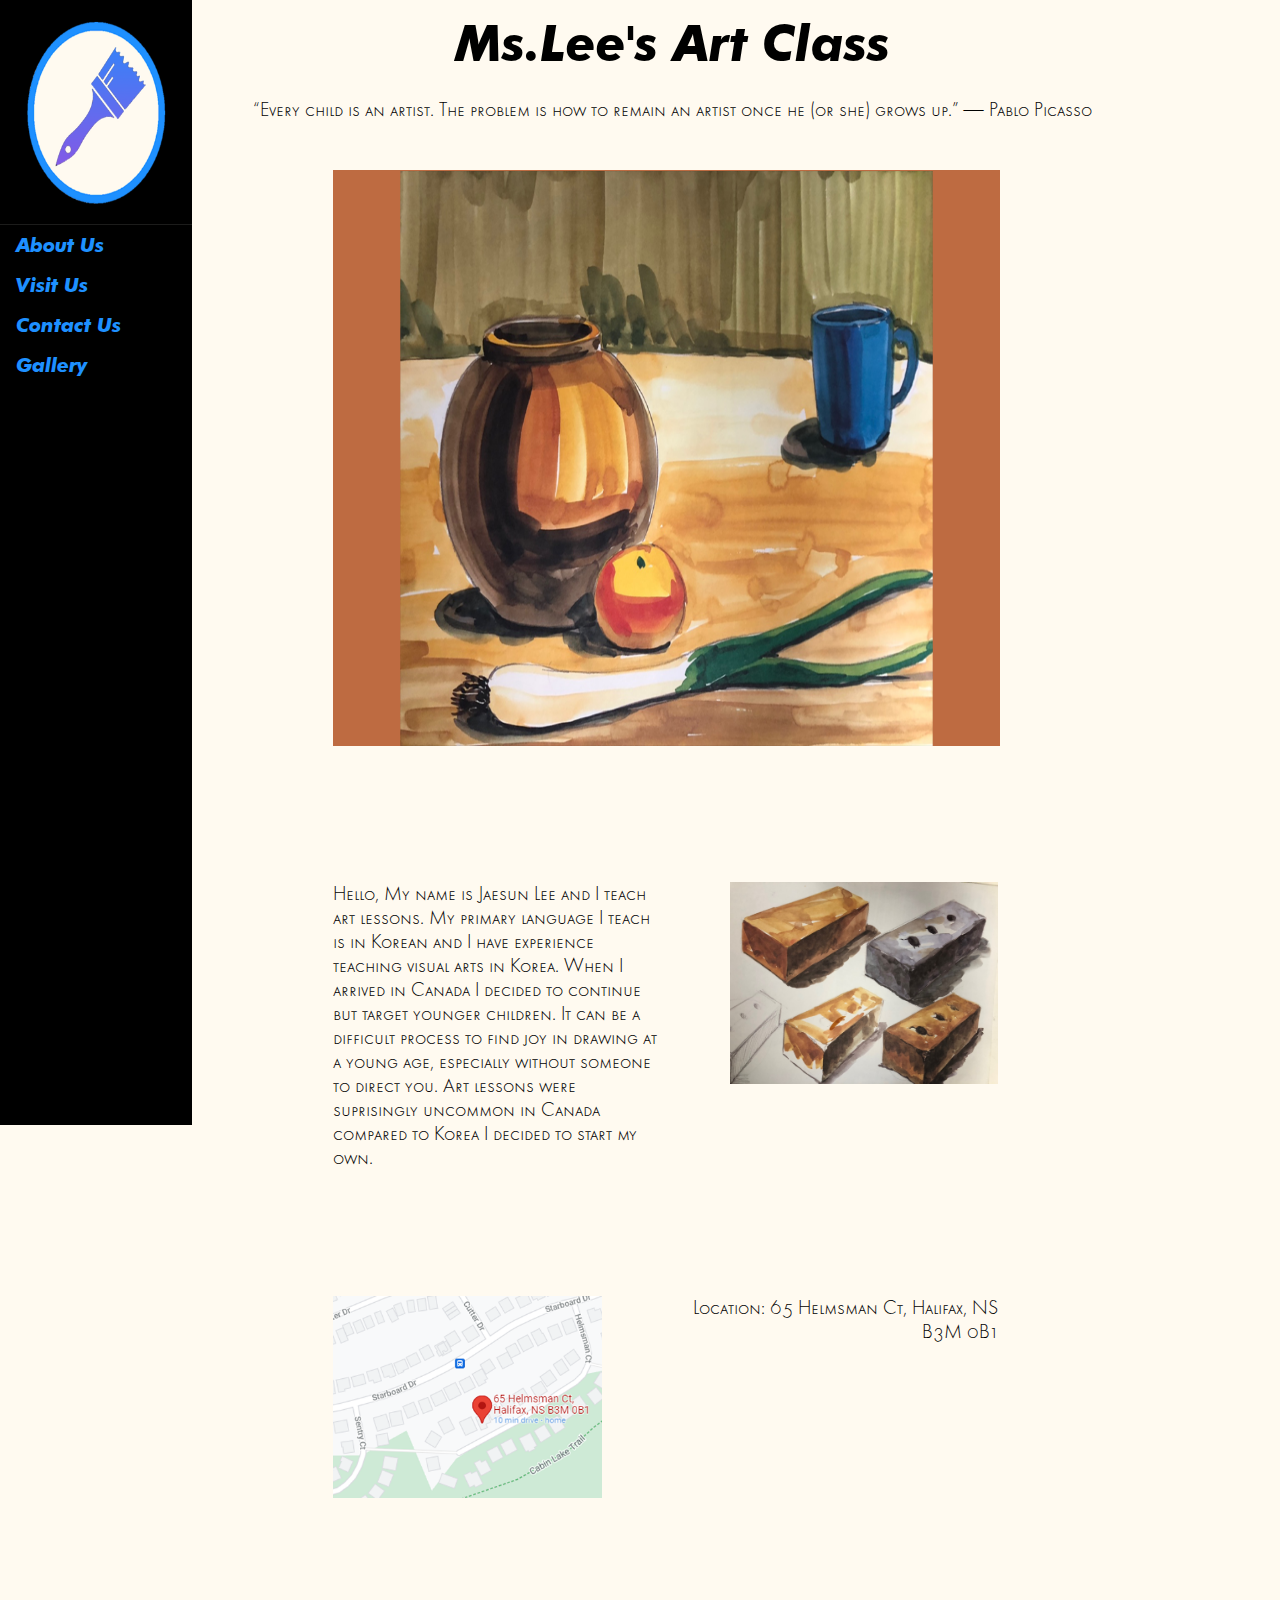
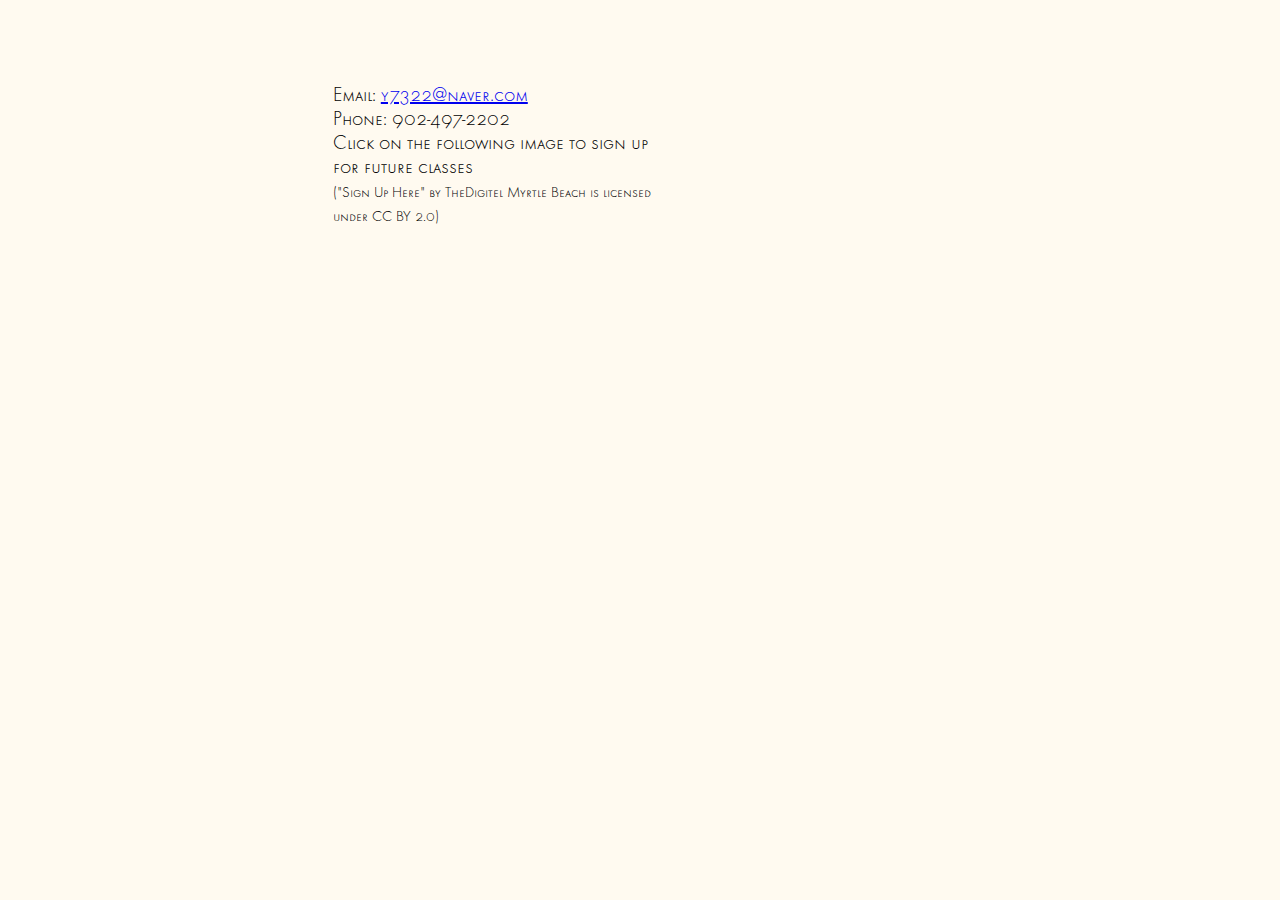
==== index.html @ 22d0910b "Update index.html" ====
<!doctype html>
<html>
<head>
<meta charset="utf-8">
<title>Ms.Lee's Art Class</title>
<link href="vwvh.css" rel="stylesheet" type="text/css">

</head>

<body>
	
	
<p id="title">Ms.Lee's Art Class</p>
<p id="quote">“Every child is an artist. The problem is how to remain an artist once he (or she) grows up.” ― Pablo Picasso</p>	

<div id="navbar">
	<a href="index.html"><img class="nike" src="imgs/roughlogo2.png" width="600" height="600" alt=""/></a>
<ul>
  <li><a class="a" href="#About-Us">About Us</a></li>
  <li><a class="a" href="#Visit-Us">Visit Us</a></li>
  <li><a class="a" href="#Contact-Us">Contact Us</a></li>
  <li><a class="a" href="fourthpage.html">Gallery</a></li>
</ul>
	</div>
	
	<div class="slider-frame">
	  <div class="slide-images">
			<div class="img-container">
		  <img src="imgs/black1000600.png"  alt=""/></div>
	  
		<div class="img-container">
		  <img src="imgs/white1000600.png"  alt=""/></div>
	  
	<div class="img-container">
		  <img src="imgs/brown1000600.png"  alt=""/></div>
	  </div>
	</div>
	
	<img id="image1" style="" src="imgs/KakaoTalk_20220122_112134497_02.jpg"  alt=""/>
  		
	<p id="About-Us"> Hello, My name is Jaesun Lee and I teach art lessons. My primary language I teach is in Korean and I have experience teaching visual arts in Korea. When I arrived in Canada I decided to continue but target younger children. It can be a difficult process to find joy in drawing at a young age, especially without someone to direct you. Art lessons were suprisingly uncommon in Canada compared to Korea I decided to start my own.  </p> 
  		
	<img id="image2"  src="imgs/SCREENSHOTGOOGLE.png"  alt="Sign Up Here">

	<p id="Visit-Us">Location: 65 Helmsman Ct, Halifax, NS B3M 0B1</p>
		
	<a href="signupform.html"><img id="image3" src="https://live.staticflickr.com/7007/6488196987_37291ce203_b.jpg"  alt=""/></a>
		
	<p id="Contact-Us">Email:&nbsp;<a href="mailto:y7322@naver.com">y7322@naver.com</a>
			<br>
		Phone:&nbsp;902-497-2202
			<br>
			Click on the following image to sign up for future classes
	  <br>
			<span style="font-size: 15px">("Sign Up Here" by TheDigitel Myrtle Beach is licensed under CC BY 2.0)</span>
	</p>
	
</body>

</html>
---- vwvh.css ----
@import url("fbi/stylesheet.css");
@import url("futuralight/stylesheet.css");
html {
  scroll-behavior: smooth;
}
body {
    padding: 0;
    margin: 0;
    background-color: floralwhite;
    font-size: 20px;
    height: 2500px;
}
body::-webkit-scrollbar {width: 5px}

body::-webkit-scrollbar-track {background:black}
body::-webkit-scrollbar-thumb {background:dodgerblue}

.slider-frame{
    overflow: hidden;
    height: 64vh;
    width: 52.1vw;
    margin-left: 26vw;
    margin-right: 21.9vw;
    margin-top: 0vh;
    position: relative;
    top: 0vh;
}

@-webkit-keyframes slide_animation{
	0% {left:0vw;}
	10% {left:0vw;}
	20% {left:52.1vw;}
	30% {left:52.1vw;}
	40% {left:104.2vw;}
	50% {left:104.2vw;}
	60% {left:52.1vw;}
	70% {left:52.1vw;}
	80% {left:0vw}
	90% {left:0vw}
	100%{left:0vw}
}

.slide-images
	{float:left;
		display:flex;
		border:0;
		padding:0;
	width:135.5vw;
	height:64vw;
	margin:0vh 0vw 0vh -104.2vw;
	position: relative;
		top: 0vh;
	-webkit-animation-name: slide_animation;
	-webkit-animation-duration: 30s;
	-webkit-animation-iteration-count: infinite;
	-webkit-animation-direction: alternate;
	-webkit-animation-play-state:running;
}

.slide-images img {width:52.1vw;
					height:64vh;
}

.img-container {
	display:flex;
	margin:0;
		border:0%;
		padding:0%;
	height:64vh;
	width:156.3vw;
	position: relative;
	top:0vh;
	float: left;
}

li {text-decoration: none;
    display: block;
    background-color: black;
    padding: 0px;
    text-align: left;
	font-size:50px;
}

li a:hover {background-color:gray;
	text-decoration: underline;
}
ul {
    list-style-type: none;
    margin: 0%;
    padding: 0%;
    width: 15vw;
    background-color: black;
    position: fixed; top: 25%;
    height: 100%;
    overflow: auto;
    text-align: center;
    font-family: fbi;
	font-size:50px;	
}

li a {
    display: block;
    color: dodgerblue;
    padding: 8px 16px;
    text-decoration: none;
    transition-duration: 0.4s;
    font-size: 20px;
}

li a.active {
  background-color: dodgerblue;
  color:white;
}

li a:hover:not(.active) {
  background-color: dodgerblue;
  color:white;
}
#description 
{
    font-size: 40px;
}
#navbar {position: absolute; left: -10%; transition:400ms ease; z-index: 5}

#navbar:hover{position:absolute; left: 0%;
}

#title {
    z-index: 4;
    background-color: floralwhite;
    text-align: center;
    font-size:50px;
    padding-top: 1%;
	margin-bottom:0%;
	margin-left:5%;
	margin-top:0%;
	font-family: fbi;
}

#quote {text-align: center; 
	font-family: futuralight; 
	background-color:floralwhite;
	padding-top: 2%;
	padding-bottom: 2%;
	margin-top:0%;
	margin-left:5%;
	font-size:20px;
    }

.nike {list-style-type: none;
    margin: 0;
    padding: 0;
    width: 15vw;
    background-color: transparent;
    position: fixed; top:0;
    height: 25%;
    text-align: center;
    font-family: fbi;}

#About-Us {
    position: absolute;
    top: 96vh;
    font-family: futuralight;
    width: 26%;
    float: left;
    text-align: left;
    margin-left: 26%;
    margin-right: 22%;
    font-size: 100%;	
}
#image1 {
	position: absolute; 
	top:98vh;
	width:21%;
	margin-left:57%;
	margin-right:22%;
}


#Visit-Us 
{position:absolute;
	top:142vh;
	width: 26%;
	font-family:futuralight;
	text-align:right;
	margin-left:52%;
	margin-right:22%;
	
}


#image2 {position:absolute;
	top: 144vh;
	margin-left:26%;
	margin-right:53%;
	width:21%;
}
#Contact-Us {position:absolute;
	top:185vh;
	width: 26%;
	font-family:futuralight;
	margin-left:26%;
	margin-right: 52%;
	float: left;
	text-align: left;
}
#image3 {position:absolute;
	     top:185vh;
         width:21%;
		margin-left:57%;
		margin-right:22%;
}





#form {position:absolute; top: 220%;margin-left:16%;margin-right:0%}

iframe {position: absolute; top:15%; width: 50%;margin-left:27%;margin-right: 25%;padding: 0;}
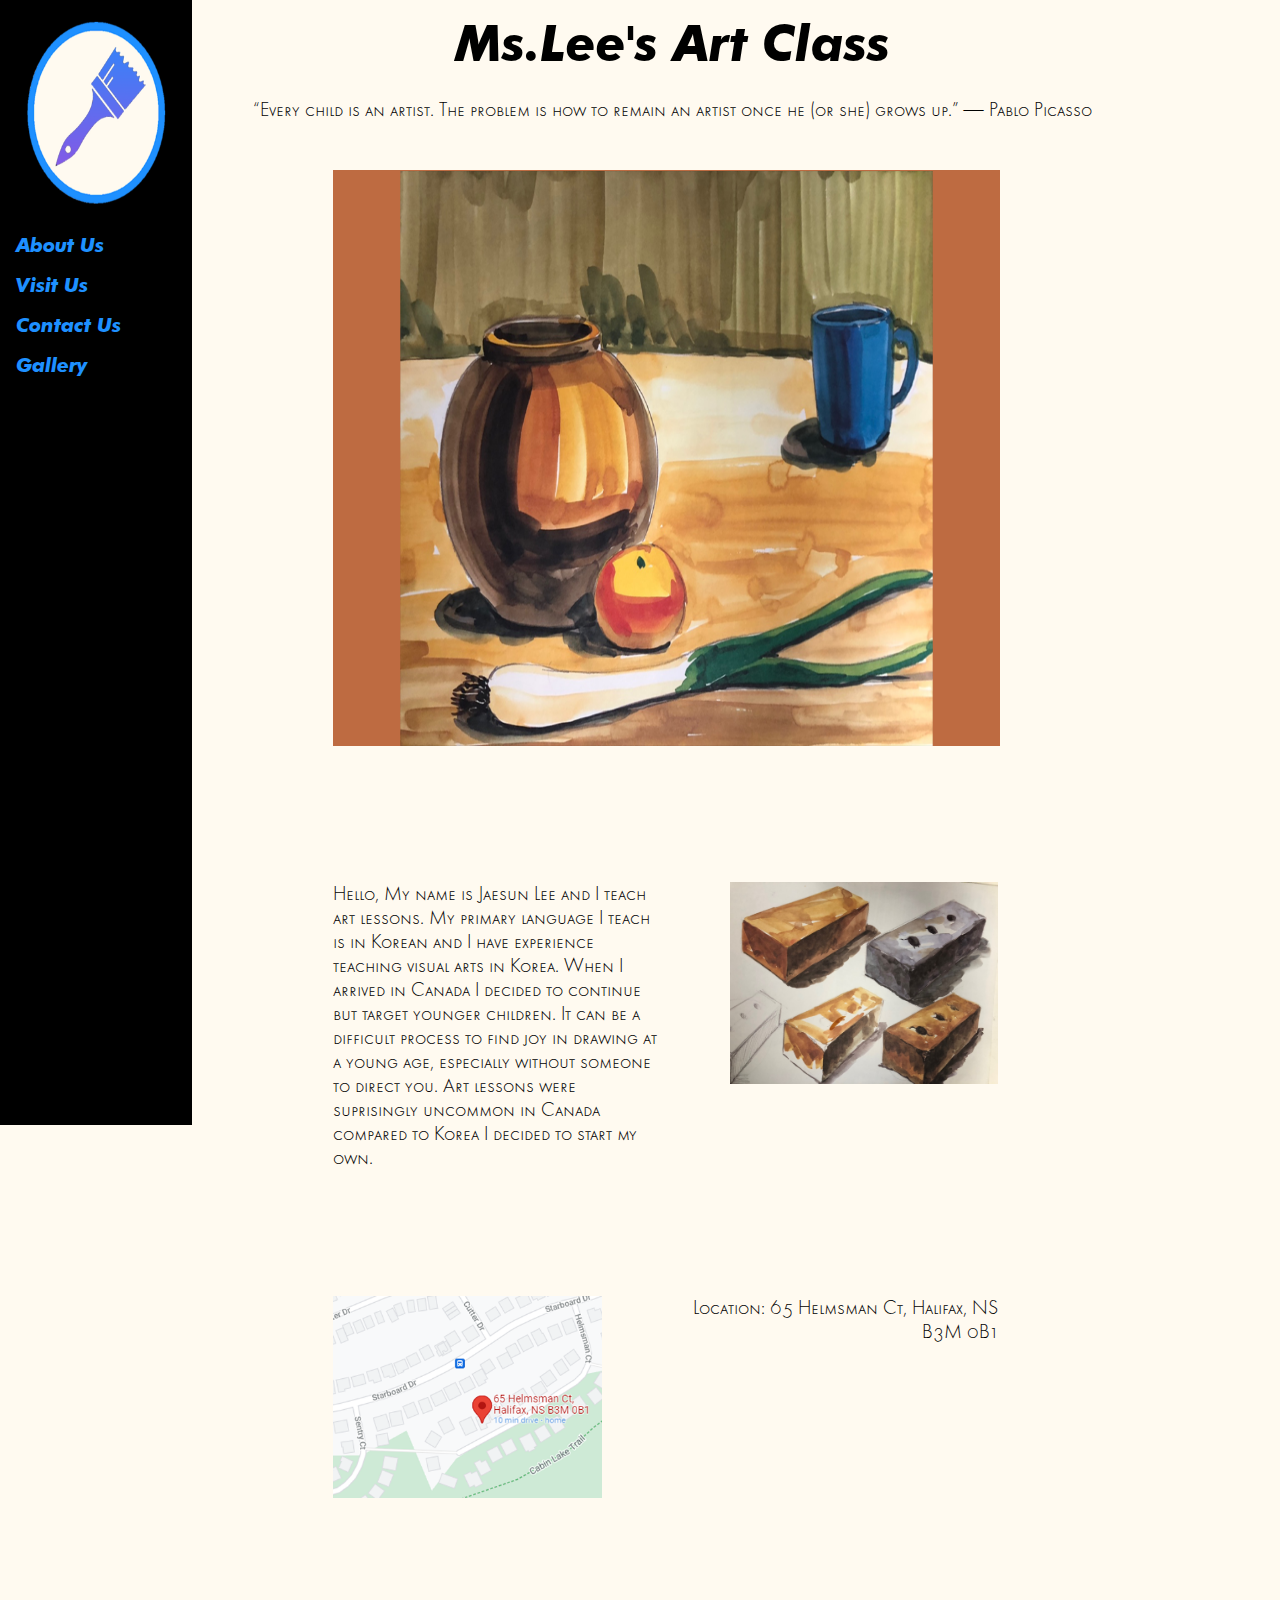
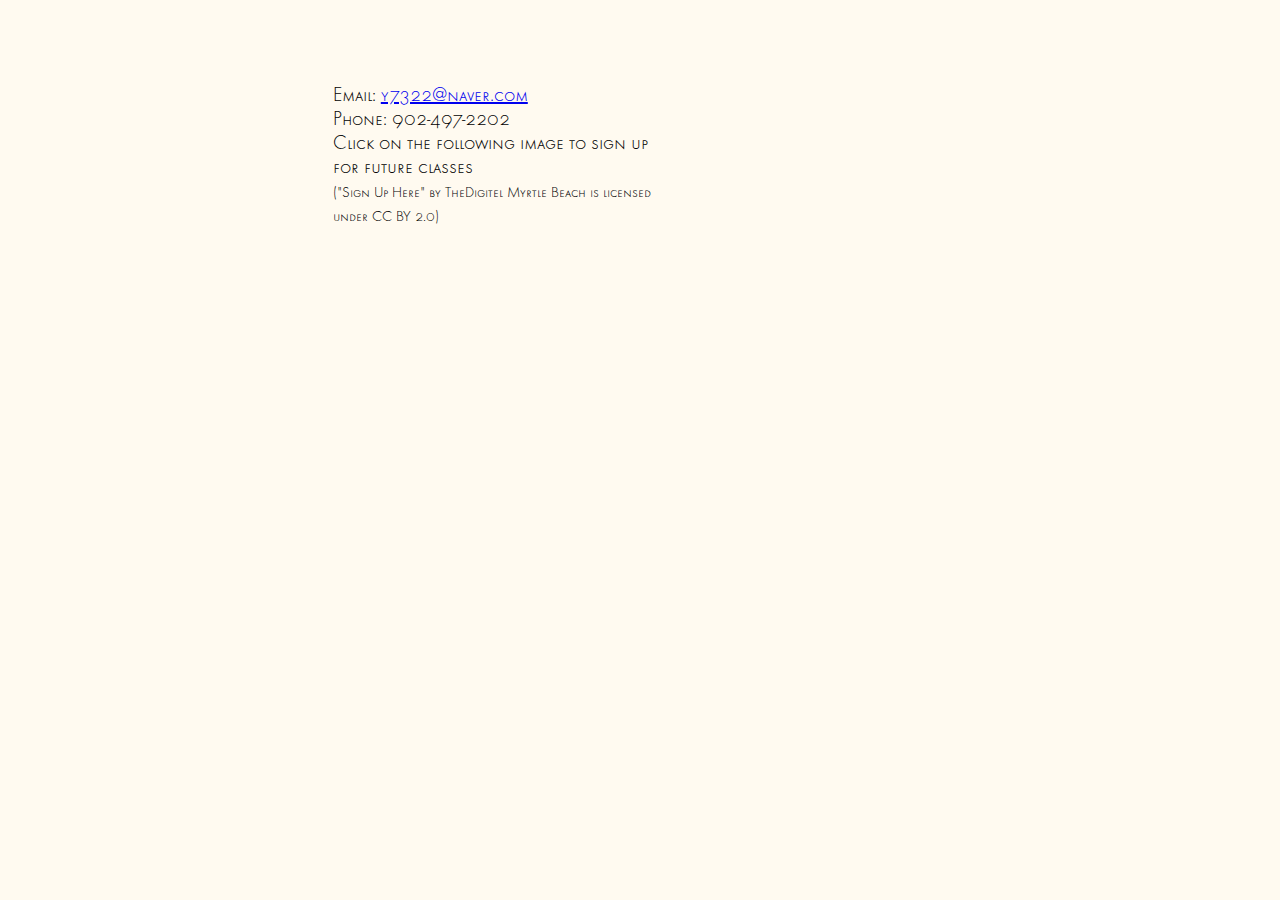
==== commit ca116f45: "fdasfdsa" ====
--- a/index.html
+++ b/index.html
@@ -15,6 +15,7 @@
 
 <div id="navbar">
 	<a href="index.html"><img class="nike" src="imgs/roughlogo2.png" width="600" height="600" alt=""/></a>
+	<img class="nike2" src="../../../Desktop/crit E/arrows.png" width="" height="" alt=""/>
 <ul>
   <li><a class="a" href="#About-Us">About Us</a></li>
   <li><a class="a" href="#Visit-Us">Visit Us</a></li>
--- a/vwvh.css
+++ b/vwvh.css
@@ -42,14 +42,14 @@
 
 .slide-images
 	{float:left;
-		display:flex;
-		border:0;
-		padding:0;
+	display:flex;
+	border:0;
+	padding:0;
 	width:135.5vw;
 	height:64vw;
 	margin:0vh 0vw 0vh -104.2vw;
 	position: relative;
-		top: 0vh;
+	top: 0vh;
 	-webkit-animation-name: slide_animation;
 	-webkit-animation-duration: 30s;
 	-webkit-animation-iteration-count: infinite;
@@ -58,8 +58,7 @@
 }
 
 .slide-images img {width:52.1vw;
-					height:64vh;
-}
+					height:64vh;}
 
 .img-container {
 	display:flex;
@@ -70,8 +69,7 @@
 	width:156.3vw;
 	position: relative;
 	top:0vh;
-	float: left;
-}
+	float: left;}
 
 li {text-decoration: none;
     display: block;
@@ -218,3 +216,35 @@
 #form {position:absolute; top: 220%;margin-left:16%;margin-right:0%}
 
 iframe {position: absolute; top:15%; width: 50%;margin-left:27%;margin-right: 25%;padding: 0;}
+
+.nike2 {list-style-type:none;transition:400ms ease;
+    margin: 0;
+    padding: 0;
+    width: 3vw;
+    position: fixed;
+	top:43vh;
+	left:5.0vw;
+	z-index: 5;
+}
+.nike2 a:hover {
+	margin:0;
+	padding:0;
+	width:3vw;
+	position:fixed;
+	top:43vh;
+	left:15vw;
+	transition:400ms ease;
+}
+
+#navbar .nike {filter: brightness(0)}
+#navbar:hover .nike {filter:brightness(1)}
+#navbar:hover .nike2{
+	margin:0;
+	padding:0;
+	width:3vw;
+	position:fixed;
+	top:43vh;
+	left:15vw;
+	transition:400ms ease;
+	}
+
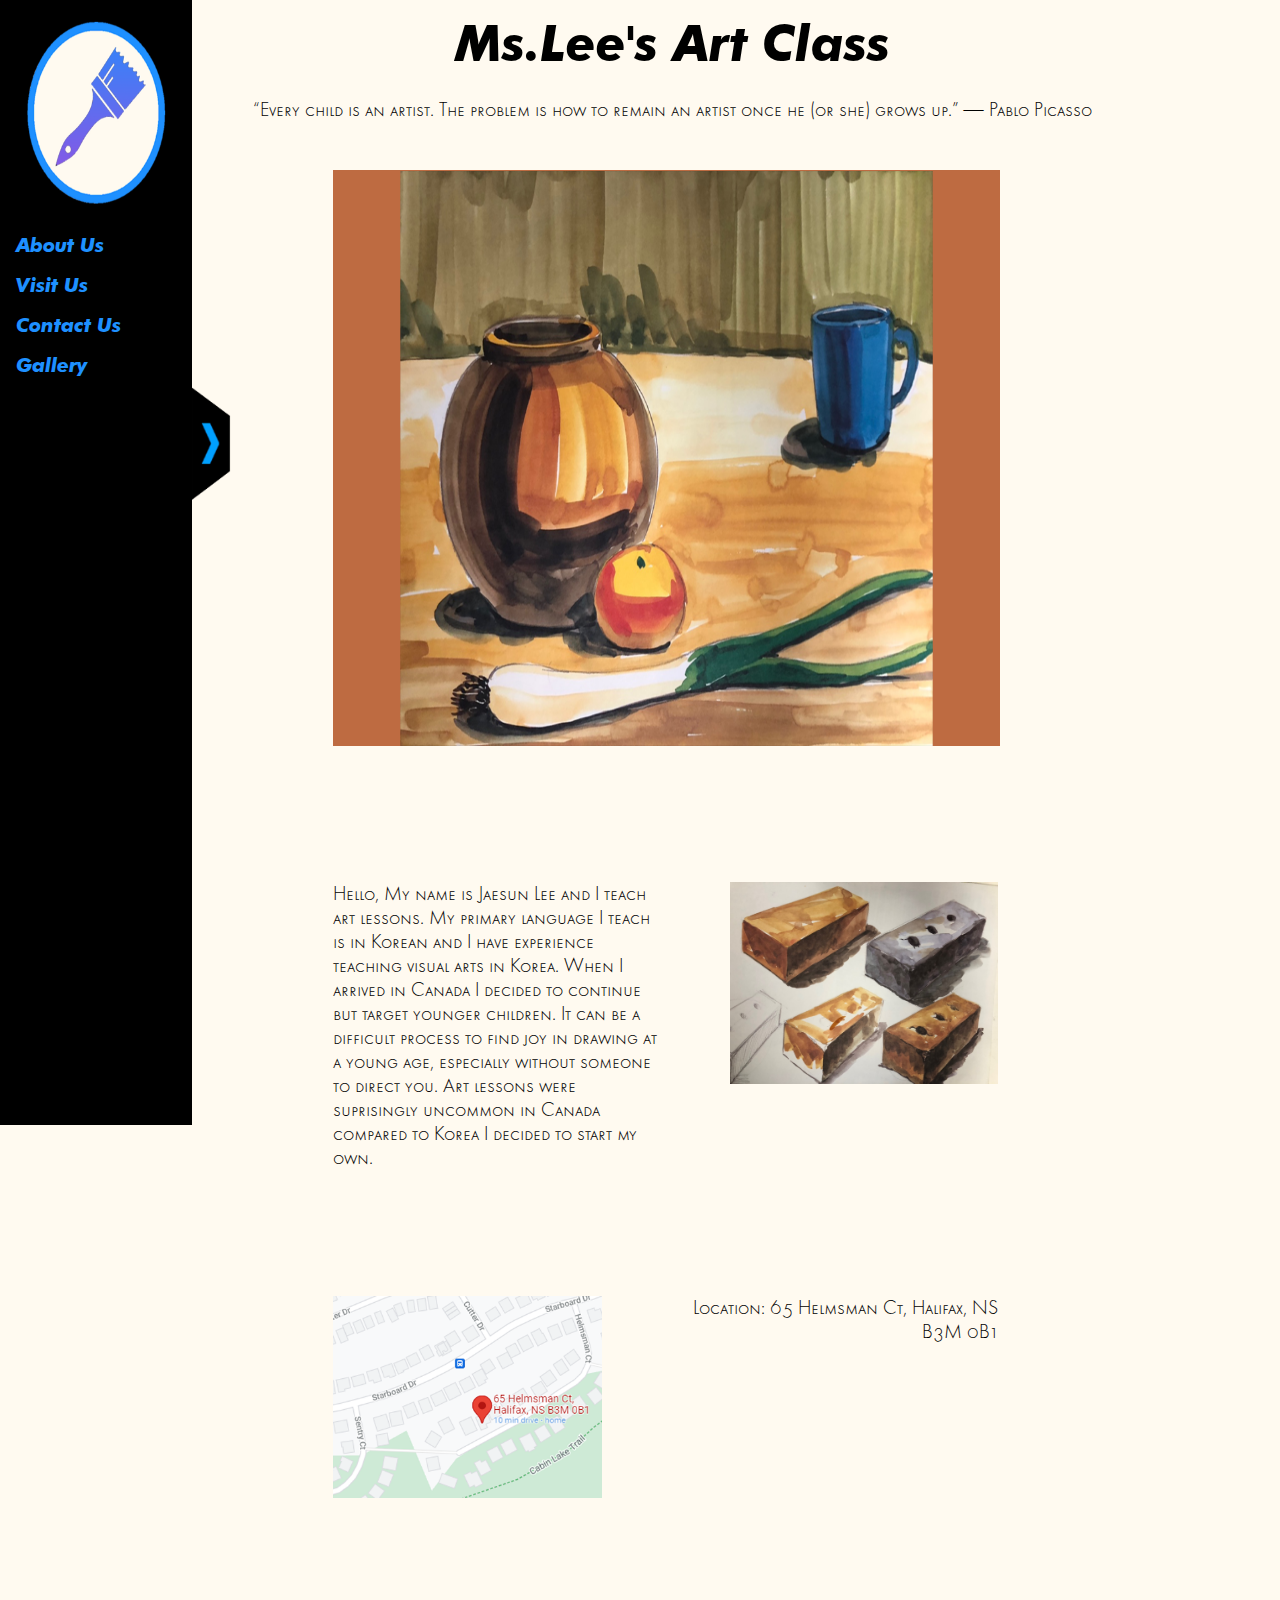
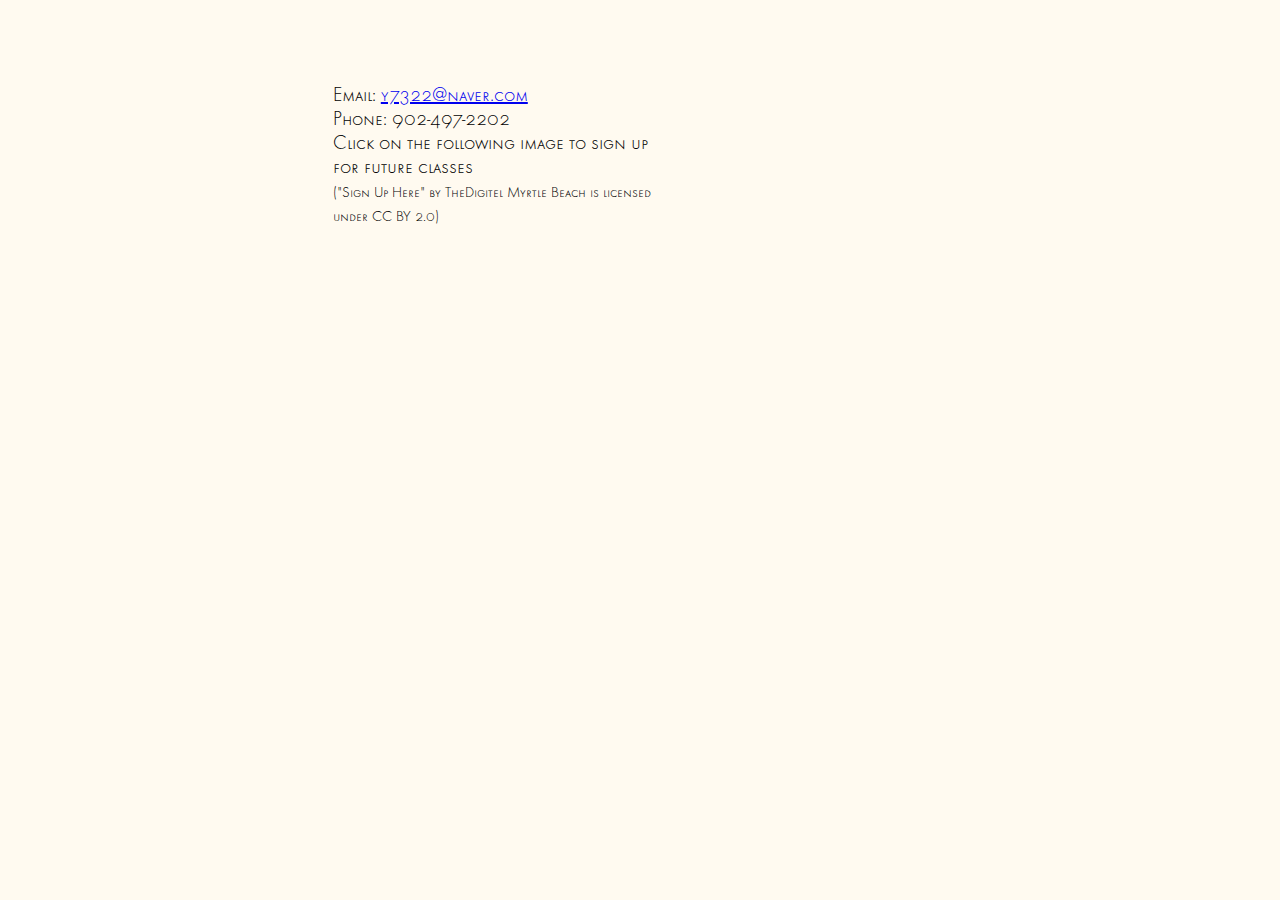
==== commit a53fde29: "asdfdfdsfs" ====
--- a/index.html
+++ b/index.html
@@ -15,7 +15,7 @@
 
 <div id="navbar">
 	<a href="index.html"><img class="nike" src="imgs/roughlogo2.png" width="600" height="600" alt=""/></a>
-	<img class="nike2" src="../../../Desktop/crit E/arrows.png" width="" height="" alt=""/>
+	<img class="nike2" src="imgs/arrows.png" width="" height="" alt=""/>
 <ul>
   <li><a class="a" href="#About-Us">About Us</a></li>
   <li><a class="a" href="#Visit-Us">Visit Us</a></li>
--- a/vwvh.css
+++ b/vwvh.css
@@ -236,8 +236,8 @@
 	transition:400ms ease;
 }
 
-#navbar .nike {filter: brightness(0)}
-#navbar:hover .nike {filter:brightness(1)}
+#navbar .nike {filter: brightness(0);transition: 300ms ease;transition-delay: 300ms}
+#navbar:hover .nike {filter:brightness(1);transition:1ms}
 #navbar:hover .nike2{
 	margin:0;
 	padding:0;
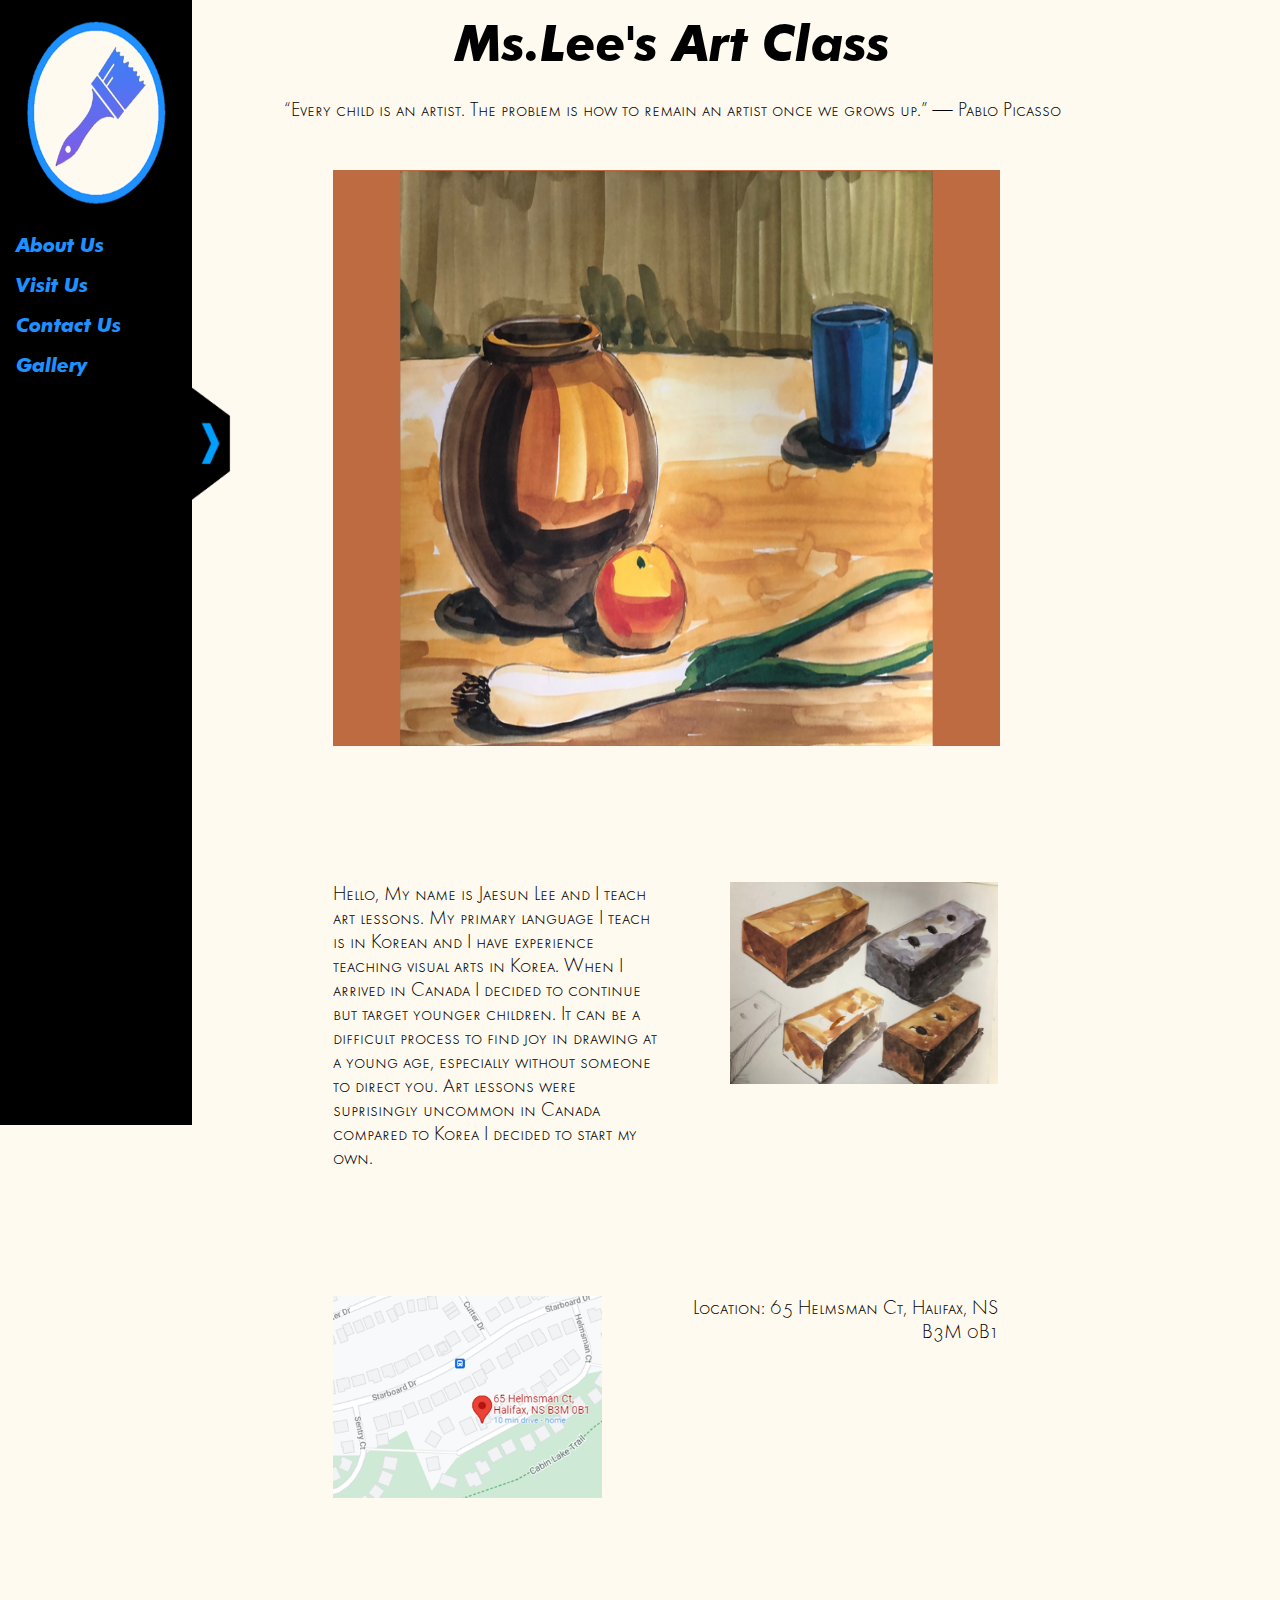
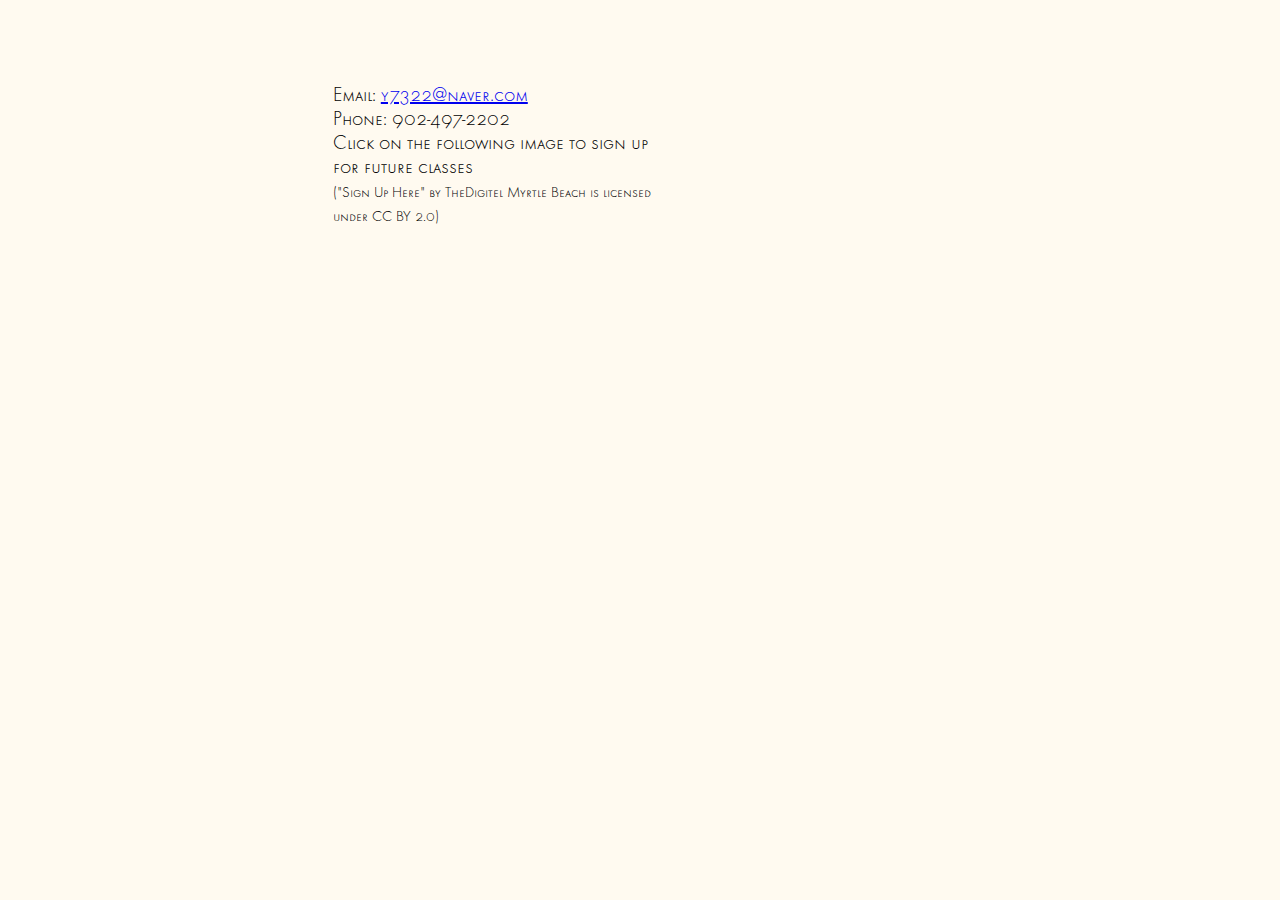
==== commit 17ba3897: "Update index.html" ====
--- a/index.html
+++ b/index.html
@@ -11,7 +11,7 @@
 	
 	
 <p id="title">Ms.Lee's Art Class</p>
-<p id="quote">“Every child is an artist. The problem is how to remain an artist once he (or she) grows up.” ― Pablo Picasso</p>	
+<p id="quote">“Every child is an artist. The problem is how to remain an artist once we grows up.” ― Pablo Picasso</p>	
 
 <div id="navbar">
 	<a href="index.html"><img class="nike" src="imgs/roughlogo2.png" width="600" height="600" alt=""/></a>
@@ -58,4 +58,4 @@
 	
 </body>
 
-</html>+</html>
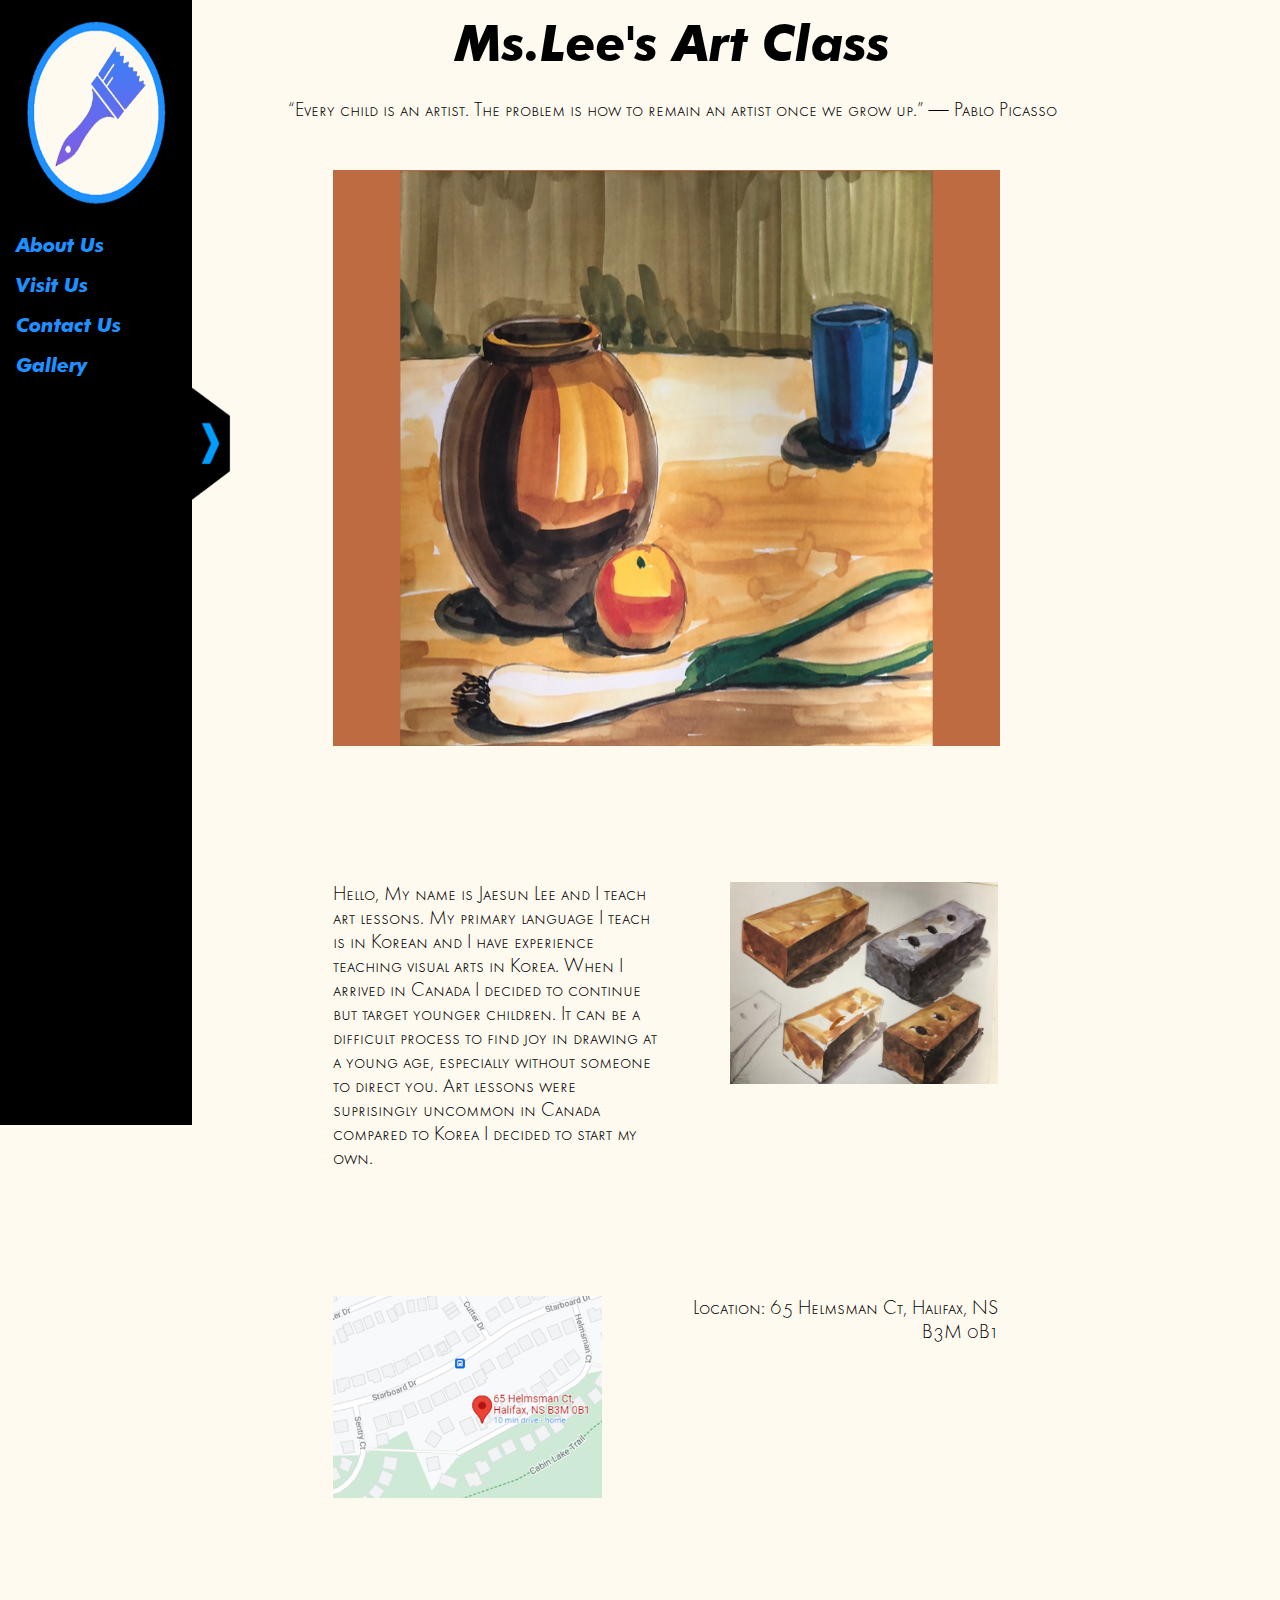
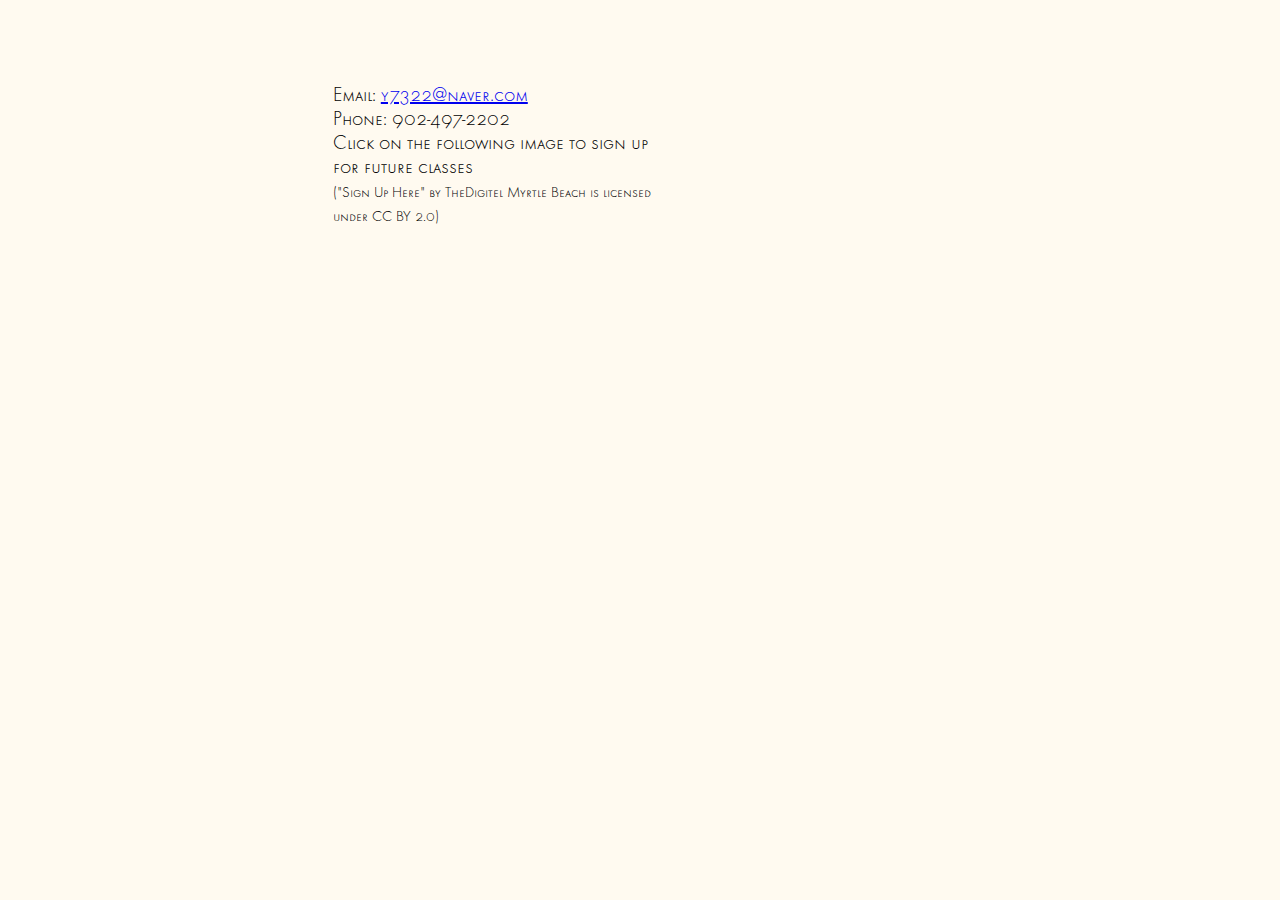
==== commit 37b5183a: "Update index.html" ====
--- a/index.html
+++ b/index.html
@@ -11,7 +11,7 @@
 	
 	
 <p id="title">Ms.Lee's Art Class</p>
-<p id="quote">“Every child is an artist. The problem is how to remain an artist once we grows up.” ― Pablo Picasso</p>	
+<p id="quote">“Every child is an artist. The problem is how to remain an artist once we grow up.” ― Pablo Picasso</p>	
 
 <div id="navbar">
 	<a href="index.html"><img class="nike" src="imgs/roughlogo2.png" width="600" height="600" alt=""/></a>
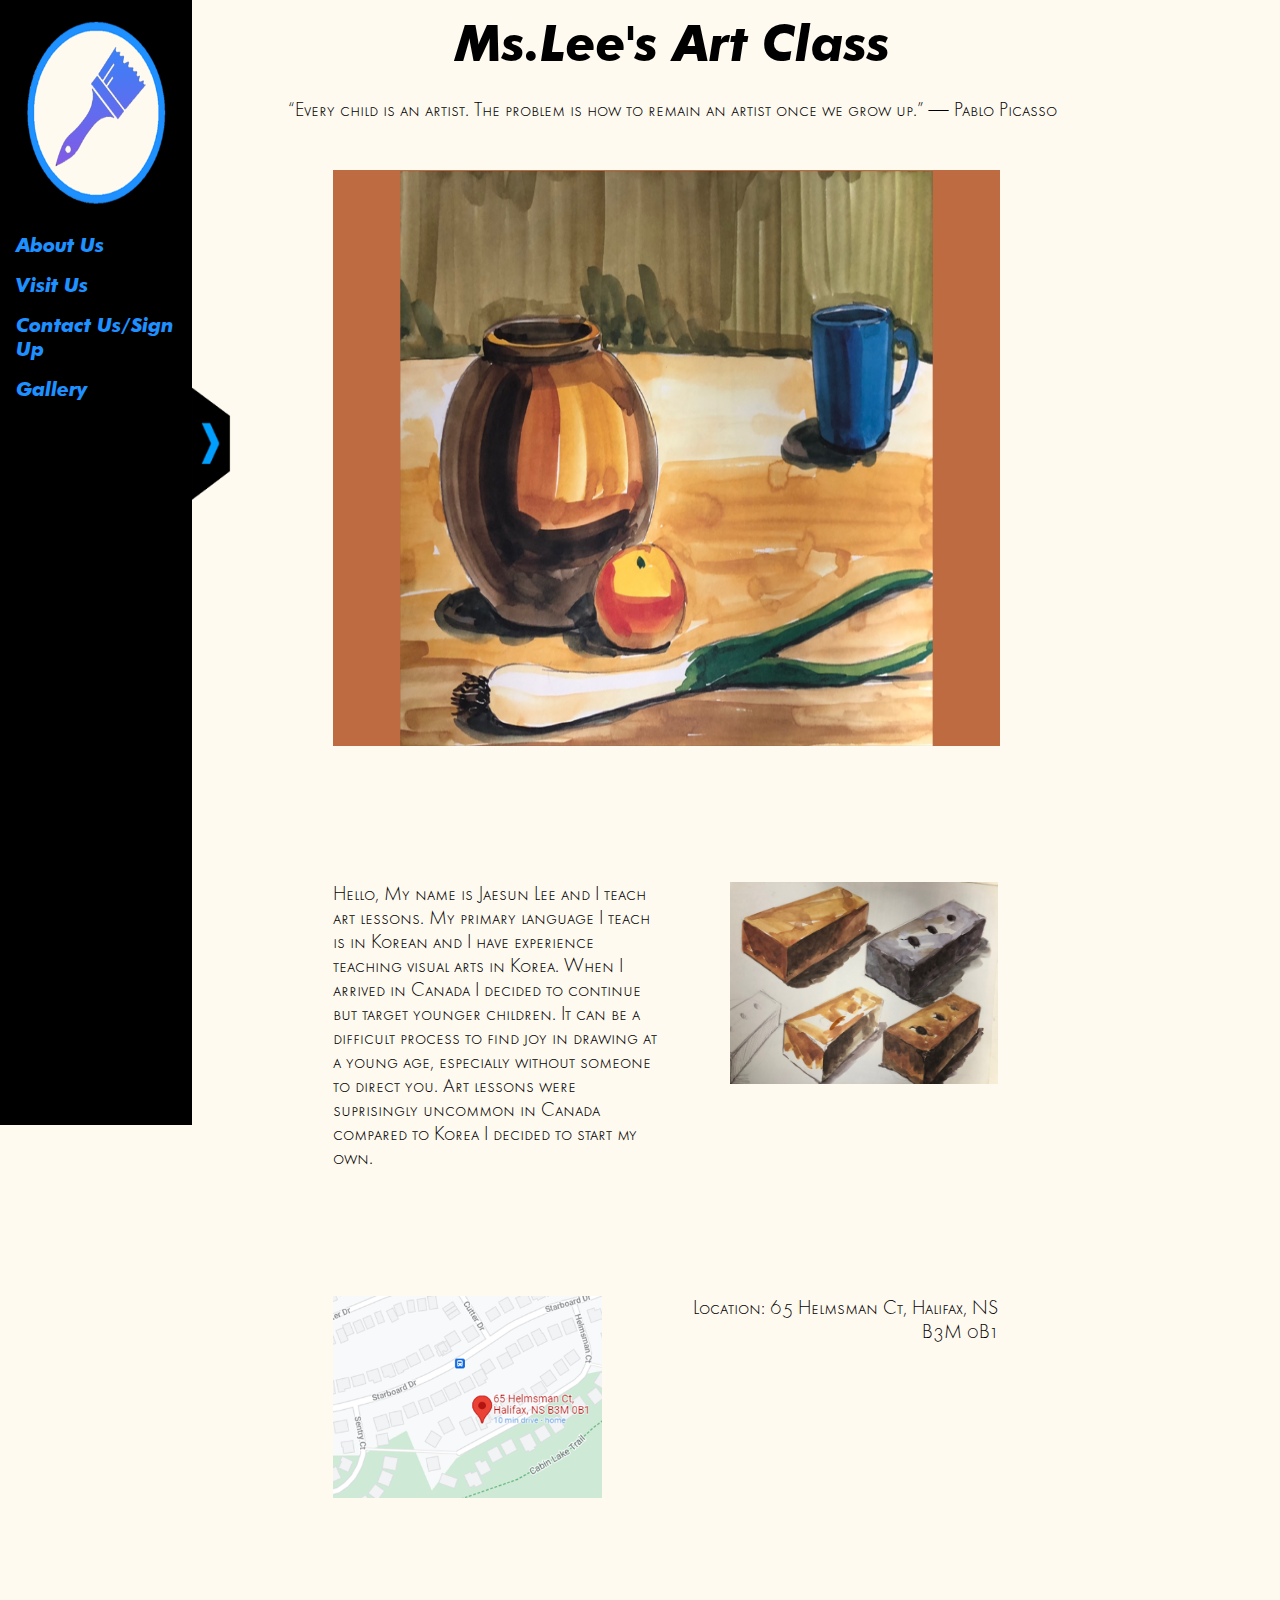
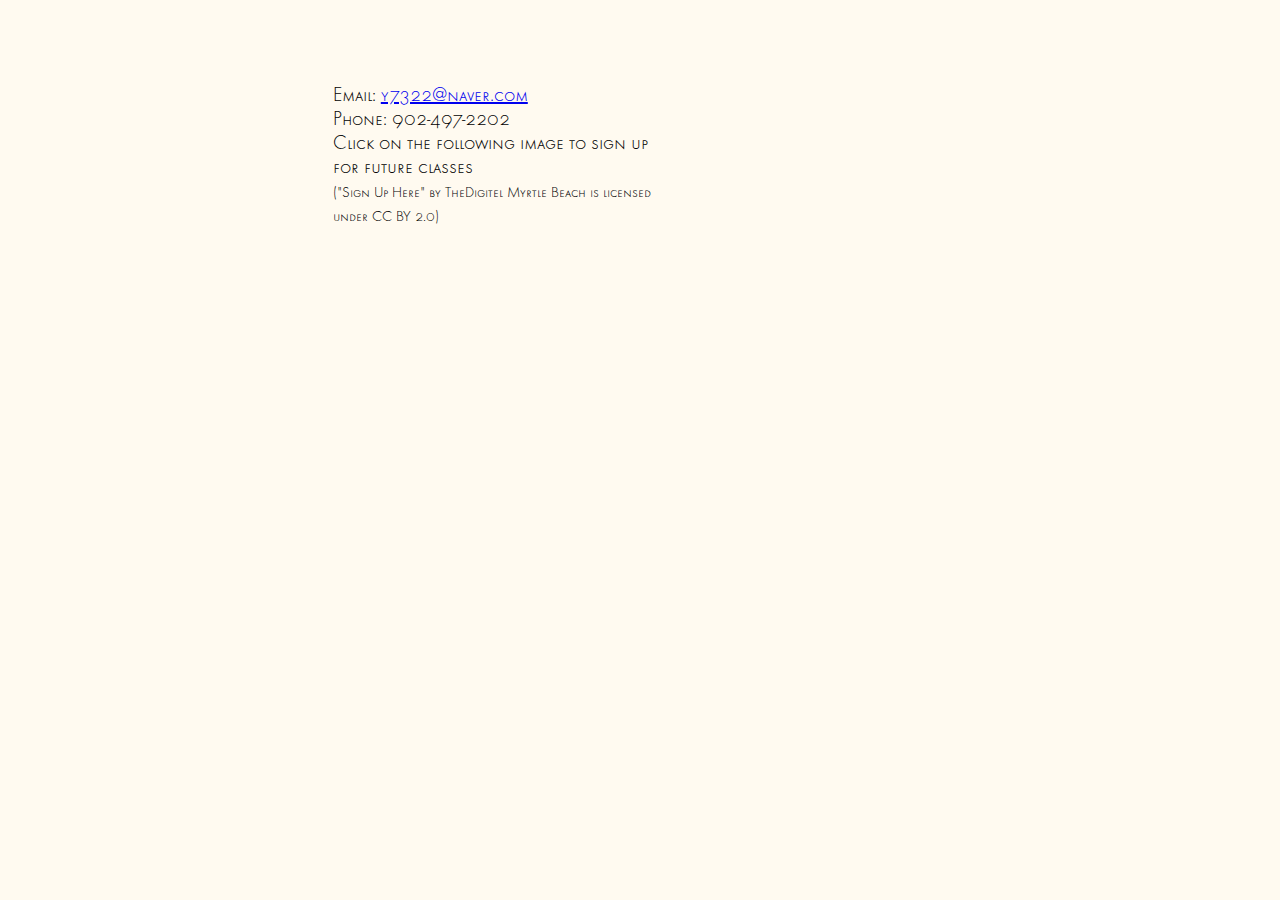
==== commit db1ca74a: "Update index.html" ====
--- a/index.html
+++ b/index.html
@@ -19,7 +19,7 @@
 <ul>
   <li><a class="a" href="#About-Us">About Us</a></li>
   <li><a class="a" href="#Visit-Us">Visit Us</a></li>
-  <li><a class="a" href="#Contact-Us">Contact Us</a></li>
+  <li><a class="a" href="#Contact-Us">Contact Us/Sign Up</a></li>
   <li><a class="a" href="fourthpage.html">Gallery</a></li>
 </ul>
 	</div>
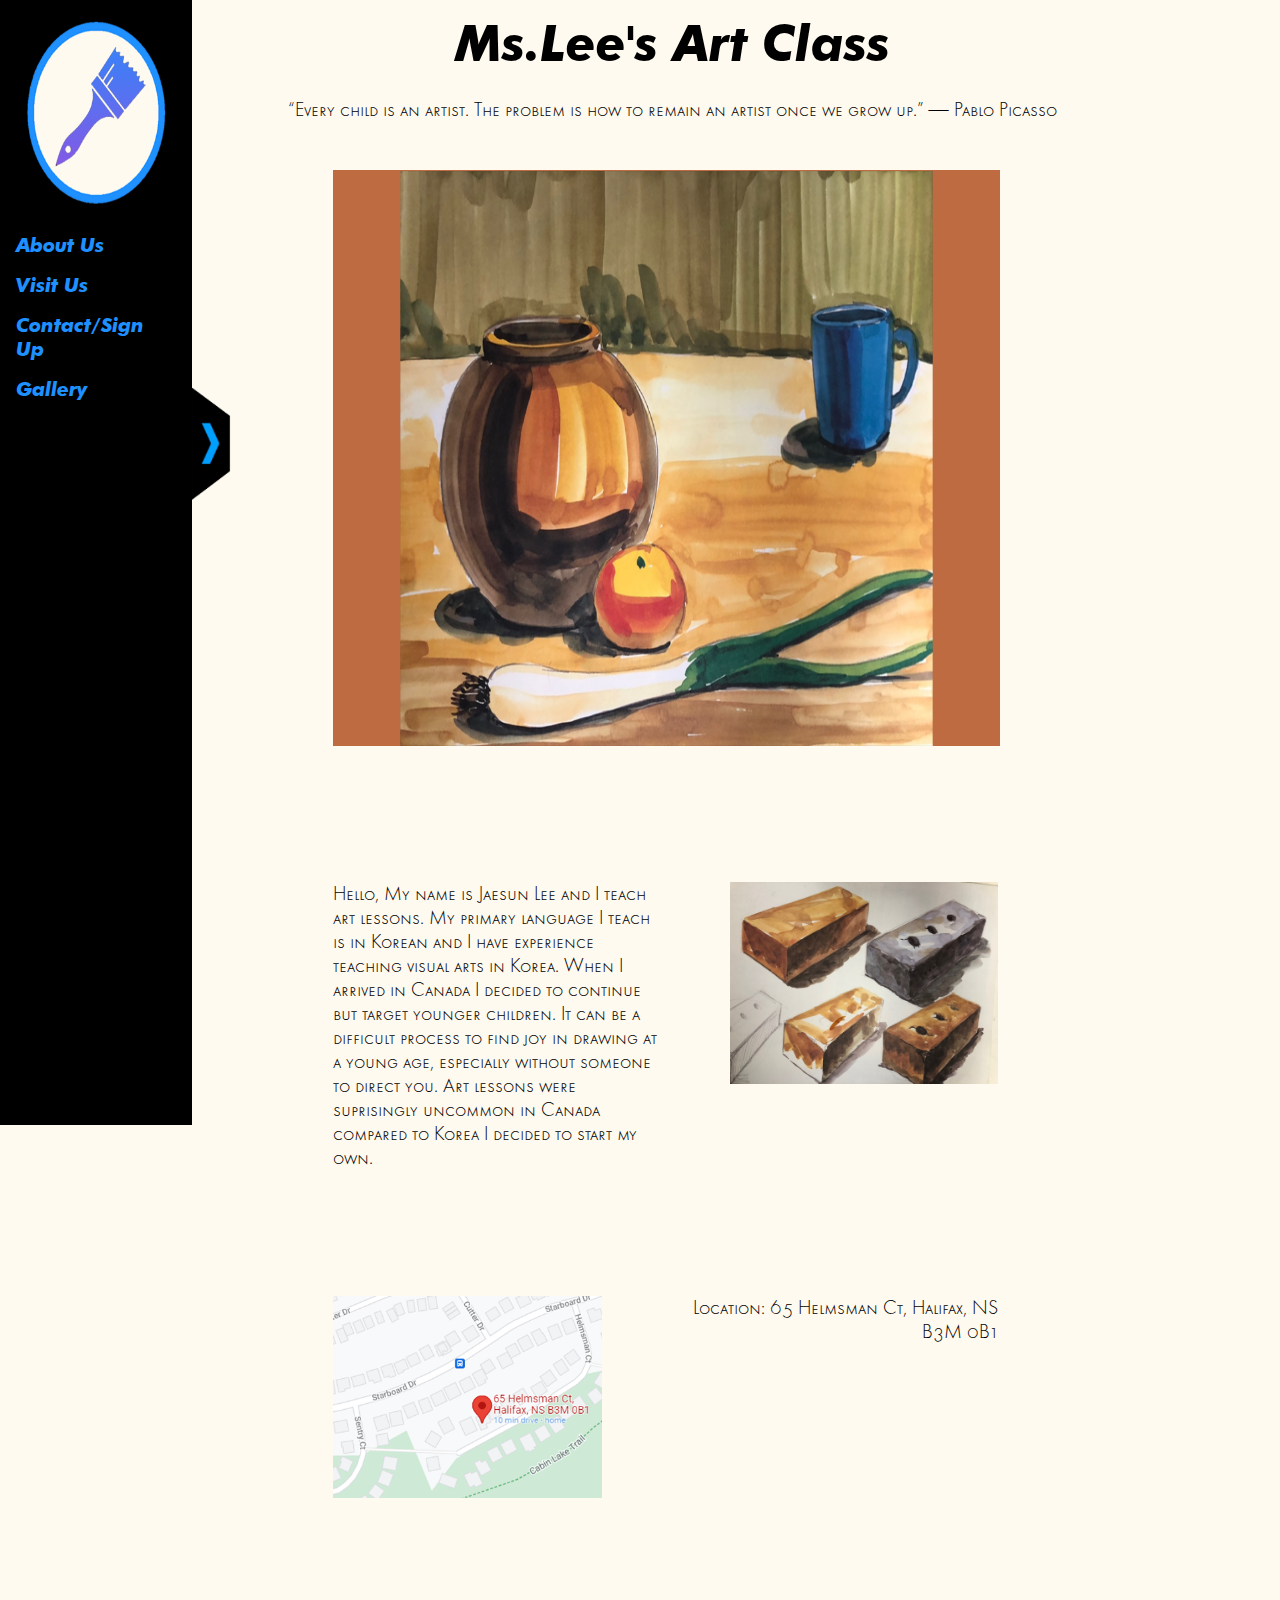
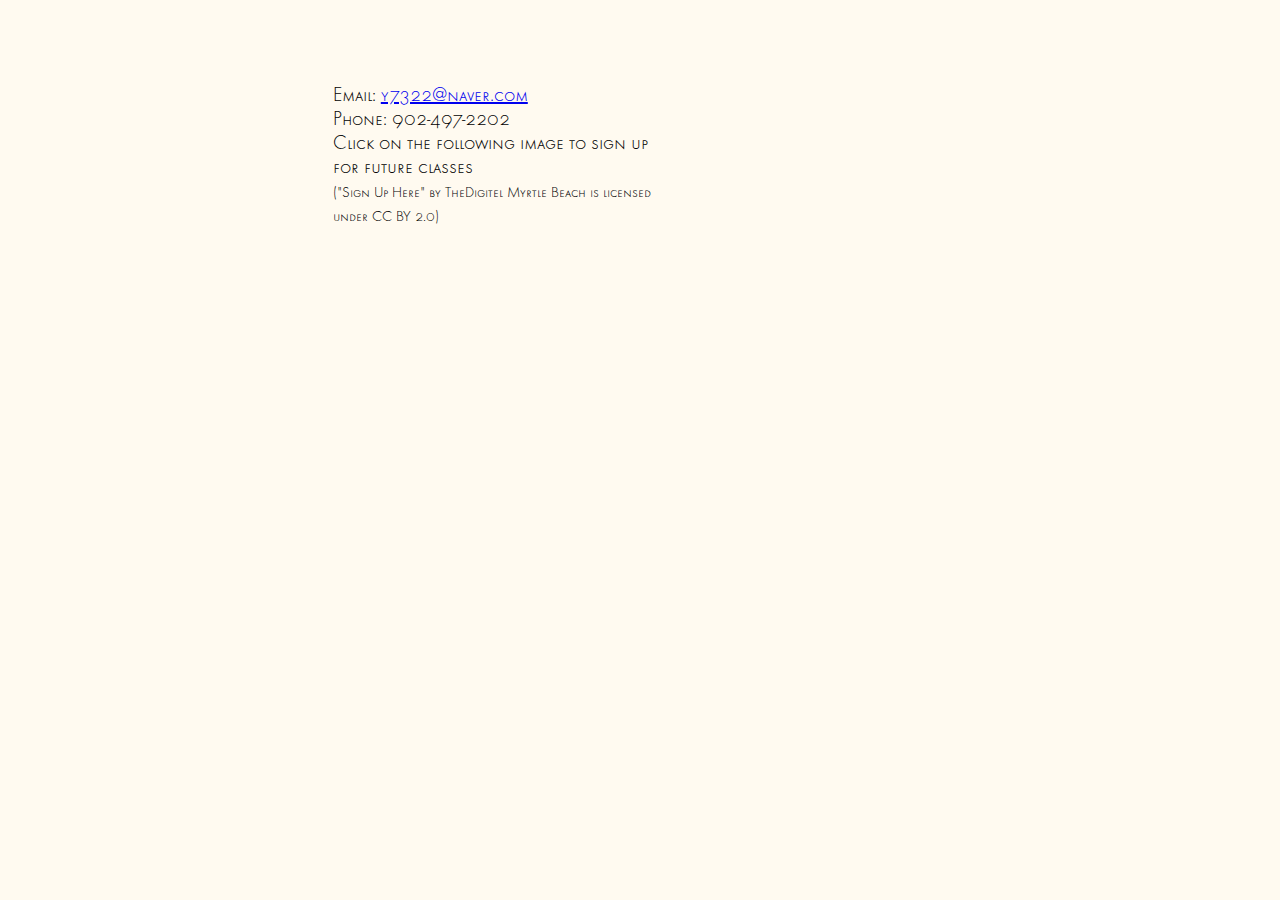
==== commit c5dd86f4: "Update index.html" ====
--- a/index.html
+++ b/index.html
@@ -19,7 +19,7 @@
 <ul>
   <li><a class="a" href="#About-Us">About Us</a></li>
   <li><a class="a" href="#Visit-Us">Visit Us</a></li>
-  <li><a class="a" href="#Contact-Us">Contact Us/Sign Up</a></li>
+  <li><a class="a" href="#Contact-Us">Contact/Sign Up</a></li>
   <li><a class="a" href="fourthpage.html">Gallery</a></li>
 </ul>
 	</div>
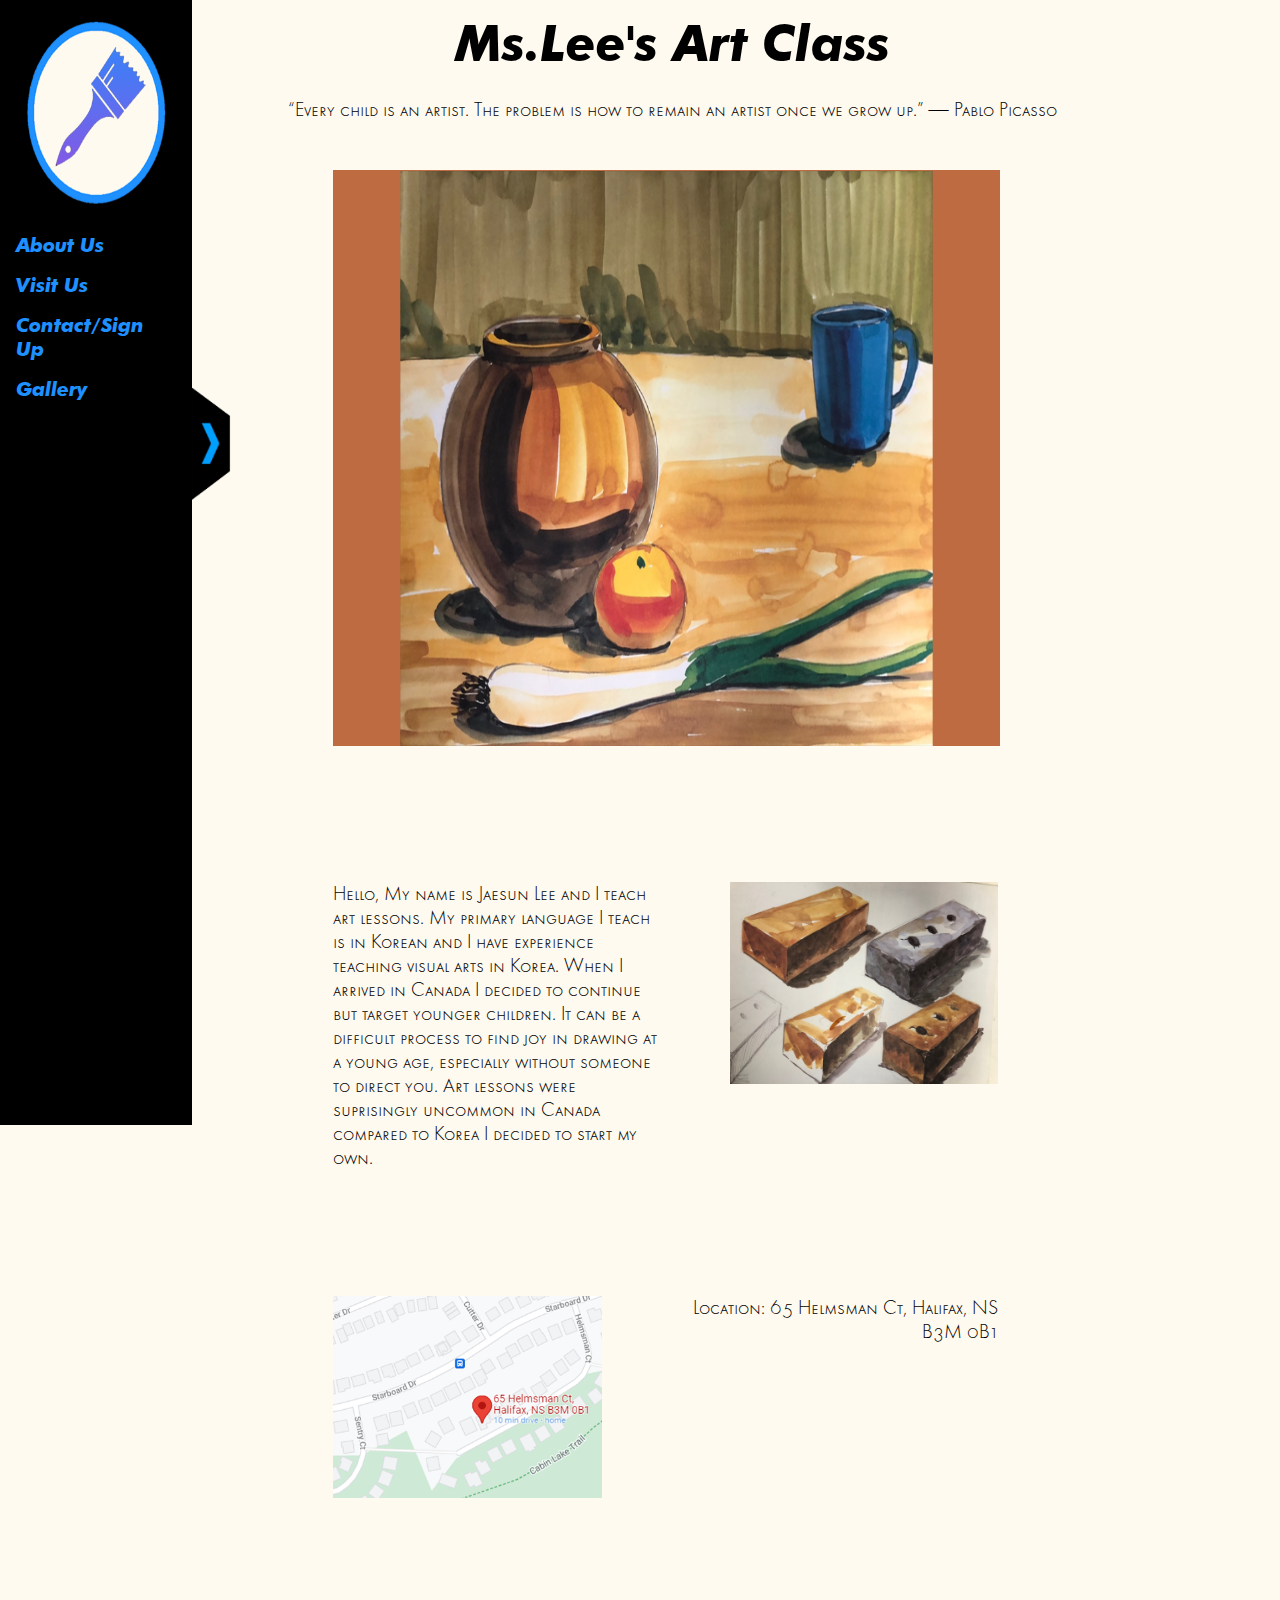
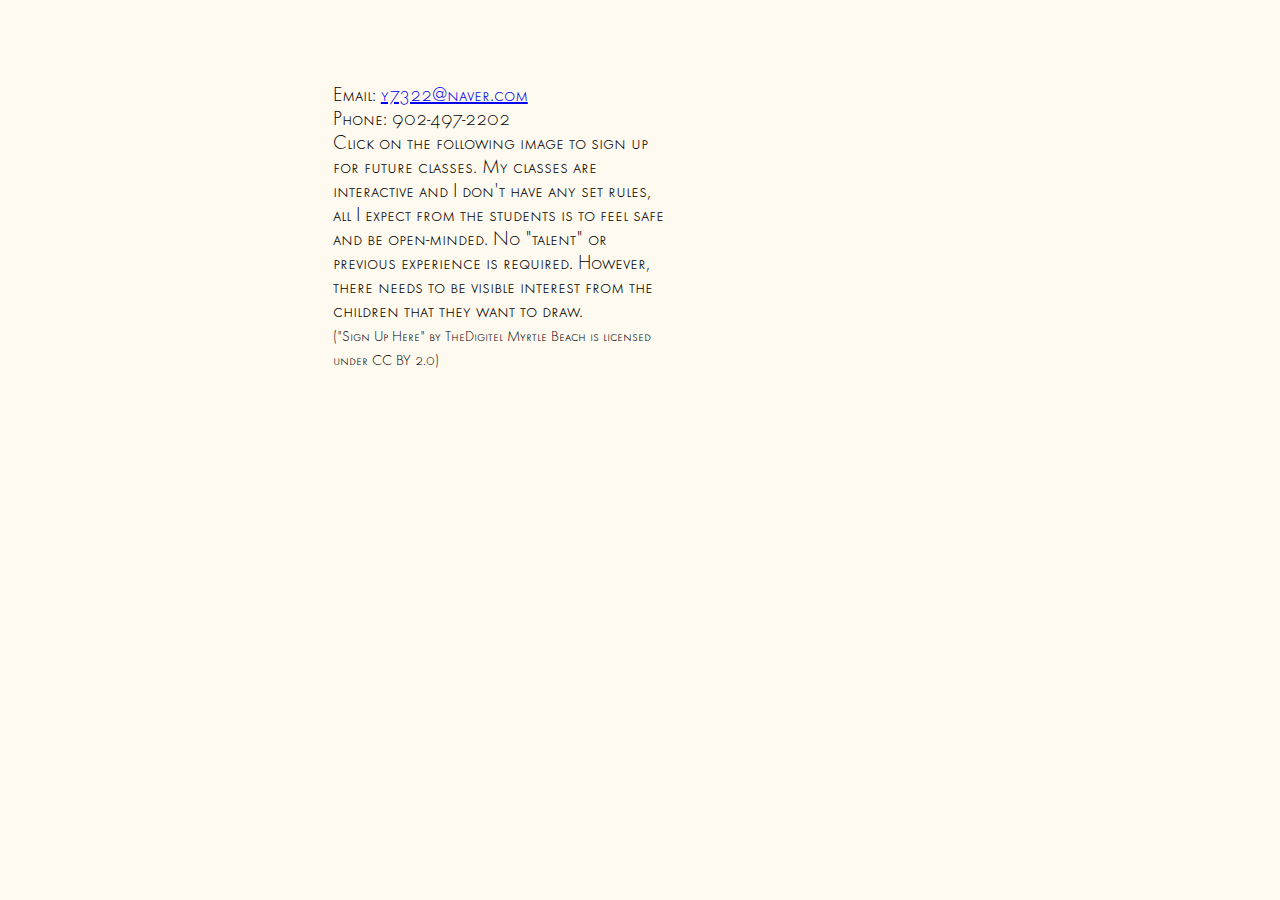
==== commit 7cb26ef5: "Update index.html" ====
--- a/index.html
+++ b/index.html
@@ -51,7 +51,9 @@
 			<br>
 		Phone:&nbsp;902-497-2202
 			<br>
-			Click on the following image to sign up for future classes
+			Click on the following image to sign up for future classes. My classes are interactive and I don't have any set rules, all I expect from the students 
+        is to feel safe and be open-minded. No "talent" or previous experience is required. However, there needs to be visible interest from the children that they want 
+        to draw.
 	  <br>
 			<span style="font-size: 15px">("Sign Up Here" by TheDigitel Myrtle Beach is licensed under CC BY 2.0)</span>
 	</p>
